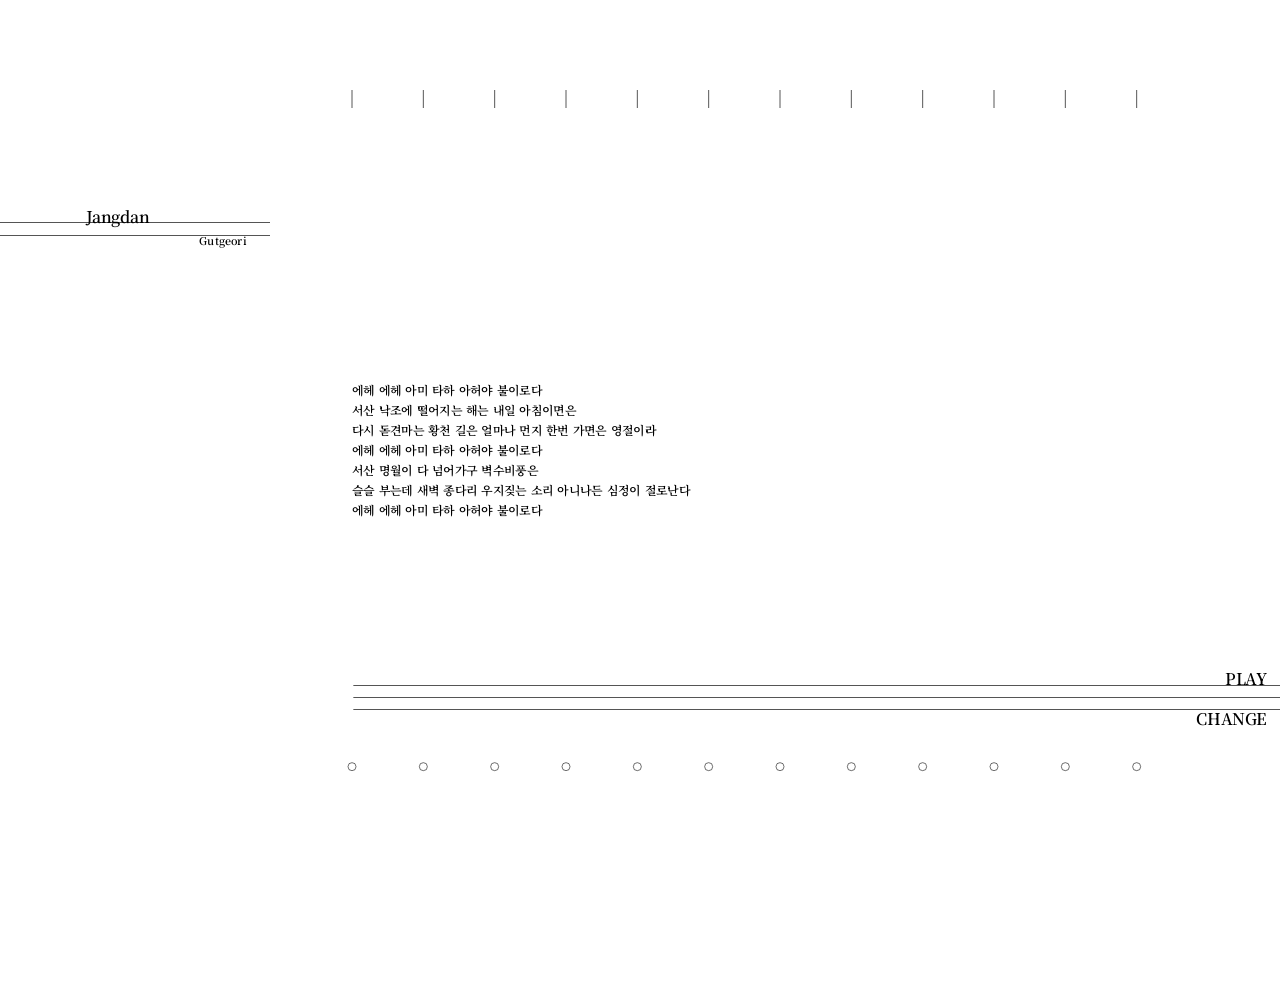
==== 1.jangdan.html @ 67ef09fe "0512 first page+world list" ====
<!DOCTYPE html>
<html lang="ko">
<head>
<meta charset="UTF-8">
<meta name="viewport" content="width=device-width, initial-scale=1.0">
<title>Jangdan / Gutgeori</title>
<link rel="preconnect" href="https://fonts.googleapis.com">
<link rel="preconnect" href="https://fonts.gstatic.com" crossorigin>
<link href="https://fonts.googleapis.com/css2?family=Noto+Serif+KR:wght@300;400;500;600;700;800;900&display=swap" rel="stylesheet">
<style>
  * { margin: 0; padding: 0; box-sizing: border-box; -webkit-font-smoothing: antialiased; }

  body {
    background: #fff;
    width: 100vw;
    height: 100vh;
    overflow: hidden;
  }

  /* ── 1920×1080 고정 캔버스 ── */
  .screen {
    position: relative;
    width: 1920px;
    height: 1080px;
    transform-origin: top left;
    background: #fff;
    font-family: "Noto Serif KR", serif;
  }

  /* ── Rhythm (Jangdan) ──
     top:171px, left:179px, font:600 24px, letter-spacing:-0.48px
  */
  .label-jangdan {
    position: absolute;
    top: 171px;
    left: 129px;
    width: 118px;
    height: 28px;
    color: #000;
    font-size: 24px;
    font-weight: 600;
    line-height: normal;
    letter-spacing: -0.48px;
    white-space: nowrap;
  }

  /* ── Rhythm_sub (Gutgeori) ──
     top:214px, left:349px, font:600 16px
  */
  .label-gutgeori {
    position: absolute;
    top: 214px;
    left: 299px;
    width: 118px;
    height: 27px;
    color: #000;
    font-size: 16px;
    font-weight: 600;
    line-height: normal;
    white-space: nowrap;
  }

  /* ── Rhythm_line1 top:198px, Rhythm_line2 top:218px ──
     width:455px, height:0.85px
     (왼쪽 끝 기준 → left:0, width:455)
  */
  .rhythm-line {
    position: absolute;
    left: 0;
    width: 405px;
    height: 1px;
    background: #000;
  }

  /* ── Lyrics ──
     top:437px, left:528px, width:570px, height:205px
     font:600 18px
  */
  .lyrics-block {
    position: absolute;
    top: 437px;
    left: 528px;
    width: 570px;
    height: 205px;
    color: #000;
    font-size: 18px;
    font-weight: 600;
    line-height: normal;
    overflow: hidden;
  }
  .lyrics-block p { white-space: nowrap; margin-bottom: 4px; }

  /* ── PLAY Button ──
     top:864px, left:1781px, width:118px
     font:600 24px, text-align:right, letter-spacing:-0.48px
  */
  .label-play {
    position: absolute;
    top: 864px;
    right: 20px;
    width: 118px;
    height: 27px;
    color: #000;
    text-align: right;
    font-size: 24px;
    font-weight: 600;
    line-height: normal;
    letter-spacing: -0.48px;
    white-space: nowrap;
    cursor: pointer;
  }

  .label-change {
    position: absolute;
    top: 924px;
    right: 20px;
    width: 118px;
    height: 27px;
    color: #000;
    text-align: right;
    font-size: 24px;
    font-weight: 600;
    line-height: normal;
    letter-spacing: -0.48px;
    white-space: nowrap;
    cursor: pointer;
  }

  /* ── Translate lines (3줄) ──
     width:1410px, gap:18px
     bottom:930px → top: 1080-930 = 150px 기준, 위로 18px gap씩
     line height: 0.85px
     left: 530px (play/change 영역 시작)
  */
  .translate-line {
    position: absolute;
    left: 530px;
    right: 0;
    height: 1px;
    background: #000;
  }
</style>
</head>
<body>
<div class="screen" id="screen">

  <!-- Rhythm_line1, Rhythm_line2 -->
  <div class="rhythm-line" style="top:198px;"></div>
  <div class="rhythm-line" style="top:218px;"></div>

  <!-- Rhythm (Jangdan) -->
  <div class="label-jangdan">Jangdan</div>

  <!-- Rhythm_sub (Gutgeori) -->
  <div class="label-gutgeori">Gutgeori</div>

  <!-- Ruler + Numbers + Dots (SVG)
       RULER_NUM: width:1200px, gap:87px, 12개, font:600 12px
       RULER tick: width:1px, height:27px
       left 기준: 350px, right: 350+1200=1550px → 12등분
       tick bottom:25px → y=1055
       원: top:1015px, 지름:12px
  -->
  <svg style="position:absolute;top:0;left:0;width:1920px;height:1080px;pointer-events:none;overflow:visible;" id="ruler-svg"></svg>

  <!-- Lyrics -->
  <div class="lyrics-block">
    <p>에헤 에헤 아미 타하 아허야 불이로다</p>
    <p>서산 낙조에 떨어지는 해는 내일 아침이면은</p>
    <p>다시 돋견마는 황천 길은 얼마나 먼지 한번 가면은 영절이라</p>
    <p>에헤 에헤 아미 타하 아허야 불이로다</p>
    <p>서산 명월이 다 넘어가구 벽수비풍은</p>
    <p>슬슬 부는데 새벽 종다리 우지짖는 소리 아니나든 심정이 절로난다</p>
    <p>에헤 에헤 아미 타하 아허야 불이로다</p>
  </div>

  <!-- Translate lines: 제일 아래 top:929px, 위로 18px씩 -->
  <div class="translate-line" style="top:929px;"></div>
  <div class="translate-line" style="top:911px;"></div>
  <div class="translate-line" style="top:893px;"></div>

  <!-- PLAY / CHANGE -->
  <div class="label-play">PLAY</div>
  <div class="label-change" onclick="window.location.href='2.world_list.html'">CHANGE</div>

</div>

<script>
  /* ruler 요소 — beat line 초기화 시 제거용 */
  const rulerTickLines  = [];
  const rulerDotCircles = [];

  (function () {
    const svg      = document.getElementById('ruler-svg');
    const NS       = 'http://www.w3.org/2000/svg';

    const firstCX  = 528;
    const ITEM_W   = 20;
    const GAP      = 87;
    const TICK_TOP = 0, TICK_H = 27, TICK_BTM = TICK_TOP + TICK_H;
    const NUM_Y    = 50;
    const DOT_Y    = 1015, DOT_R = 6;

    for (let i = 0; i < 12; i++) {
      const cx = firstCX + i * (ITEM_W + GAP);

      /* 숫자 */
      const txt = document.createElementNS(NS, 'text');
      txt.setAttribute('x', cx); txt.setAttribute('y', NUM_Y);
      txt.setAttribute('text-anchor', 'middle');
      txt.setAttribute('font-family', '"Noto Serif KR", serif');
      txt.setAttribute('font-size', '12'); txt.setAttribute('font-weight', '600');
      txt.setAttribute('fill', '#000');
      txt.textContent = i + 1;
      svg.appendChild(txt);

      /* tick 세로선 — beat line 초기화 시 제거 */
      const ln = document.createElementNS(NS, 'line');
      ln.setAttribute('x1', cx); ln.setAttribute('y1', TICK_TOP);
      ln.setAttribute('x2', cx); ln.setAttribute('y2', TICK_BTM);
      ln.setAttribute('stroke', '#000'); ln.setAttribute('stroke-width', '1');
      svg.appendChild(ln);
      rulerTickLines.push(ln);

      /* 원 — beat line 초기화 시 제거 */
      const c = document.createElementNS(NS, 'circle');
      c.setAttribute('cx', cx); c.setAttribute('cy', DOT_Y); c.setAttribute('r', DOT_R);
      c.setAttribute('fill', 'none'); c.setAttribute('stroke', '#000');
      c.setAttribute('stroke-width', '0.85');
      svg.appendChild(c);
      rulerDotCircles.push(c);
    }
  })();

  /* ── 반응형 scale ── */
  let currentScale = 1;
  function scaleScreen() {
    const el = document.getElementById('screen');
    currentScale = Math.min(window.innerWidth / 1920, window.innerHeight / 1080);
    el.style.transform  = `scale(${currentScale})`;
    el.style.marginLeft = `${(window.innerWidth  - 1920 * currentScale) / 2}px`;
    el.style.marginTop  = `${(window.innerHeight - 1080 * currentScale) / 2}px`;

    const marginX = (window.innerWidth - 1920 * currentScale) / 2;
    const extraPx = marginX / currentScale;

    document.querySelectorAll('.rhythm-line').forEach(el => {
      el.style.left  = `${-extraPx}px`;
      el.style.width = `${405 + extraPx}px`;
    });
    document.querySelectorAll('.translate-line').forEach(el => {
      el.style.right = `${-extraPx}px`;
    });
  }
  scaleScreen();
  window.addEventListener('resize', scaleScreen);

  /* ══════════════════════════════════════════
     PLAY / PAUSE / REPLAY + Row Drag 전체 로직
  ══════════════════════════════════════════ */
  const playBtn  = document.querySelector('.label-play');
  const screenEl = document.getElementById('screen');

  const LINE_START_X = -10, LINE_END_X = 1960, ERASE_DUR = 2000;
  function easeOut(t) { return 1 - Math.pow(1 - t, 3); }

  /* ── 가사 데이터 ── */
  const SENTENCES = [
    "에헤 에헤 아미 타하 아허야 불이로다",
    "서산 낙조에 떨어지는 해는 내일 아침이면은",
    "다시 돋견마는 황천 길은 얼마나 먼지 한번 가면은 영절이라",
    "에헤 에헤 아미 타하 아허야 불이로다",
    "서산 명월이 다 넘어가구 벽수비풍은",
    "슬슬 부는데 새벽 종다리 우지짖는 소리 아니나든 심정이 절로난다",
    "에헤 에헤 아미 타하 아허야 불이로다"
  ];
  const BEAT_PATTERN = [3, 0, 2, 3, 1, 1, 3, 0, 2, 3, 1, 1];
  const ALL_WORDS = SENTENCES.join(' ').split(' ').reduce((acc, w, i, arr) => {
    if (w === '아미' && arr[i + 1] === '타하') acc.push('아미 타하');
    else if (w === '타하' && arr[i - 1] === '아미') { }
    else acc.push(w);
    return acc;
  }, []);

  const TICK_XS       = Array.from({length: 12}, (_, i) => 528 + i * 107);
  const TICK_WIDTH    = 107;
  const ROW_TOP_START = 457;
  const ROW_GAP       = 26;
  const BEAT_MS       = 500;
  const TB_LEFT = 528, TB_RIGHT = 1705, TB_W = TB_RIGHT - TB_LEFT;
  const NUM_BASE_X    = 1900; /* 숫자 기본 x 위치 */

  function buildEvents() {
    const events = [];
    let wc = 0, beat = 0;
    while (wc < ALL_WORDS.length) {
      const col = beat % 12, row = Math.floor(beat / 12), style = BEAT_PATTERN[col];
      let word = null;
      if (style !== 0 && wc < ALL_WORDS.length) word = ALL_WORDS[wc++];
      events.push({ word, row, col, style });
      beat++;
      if (style === 0 && wc >= ALL_WORDS.length) break;
    }
    while (beat % 12 !== 0) {
      events.push({ word: null, row: Math.floor(beat / 12), col: beat % 12, style: BEAT_PATTERN[beat % 12] });
      beat++;
    }
    return events;
  }

  function getWordStyle(style) {
    const base = `position:absolute;color:#000;font-family:"Noto Serif KR",serif;
      font-size:18px;font-style:normal;line-height:normal;
      white-space:nowrap;overflow:hidden;
      cursor:ew-resize;user-select:none;`;
    if (style === 3) return base + 'font-weight:800;';
    if (style === 2) return base + 'font-weight:500;';
    if (style === 1) return base + 'font-weight:500;letter-spacing:11px;';
    return base;
  }

  /* ── 전역 상태 ── */
  let appState    = 'idle';
  const EVENTS    = buildEvents();
  const TOTAL_DUR = EVENTS.length * BEAT_MS;
  let wordElapsed = 0, wordStartTs = null, wordRafId = null, nextBeatIdx = 0;
  let wordEls     = []; /* { el, beatIndex, originalLeft, row } */
  let timeBar     = null, coverBox = null;
  let playbackRate = 1;

  /* rowOffsets: 각 행의 x 이동량 — REPLAY/되감기에도 유지 */
  const rowOffsets = [0, 0, 0, 0, 0];

  /* ── Beat Line System ── */
  const COL_DOT_Y    = 1015;
  const LINE_EXT_H   = 1100;
  const LINE_EXT_DUR = 400;
  const DRAG_FULL_PX = 80;

  let beatLineSvg      = null;
  let beatLineEls      = [];
  let beatDotEls       = [];
  let beatDotOffsetX   = Array(12).fill(0);
  let beatDotOffsetY   = Array(12).fill(0);
  let beatLineExtended = Array(12).fill(false);
  let colLatestWordEl  = Array(12).fill(null);
  let colBaseY         = Array(12).fill(1015); /* 스타일별 기본 y: 3=올림, 2=중간, 1/0=내림 */

  /* 스타일 → 기본 y 위치 */
  function styleBaseY(style) {
    if (style === 3) return COL_DOT_Y - 50;
    if (style === 2) return COL_DOT_Y;
    return COL_DOT_Y + 50; /* 1, 0 */
  }
  let lastSentRow      = -1;

  let colDragCol       = -1;
  let colDragStartMX   = 0, colDragStartMY = 0;
  let colDragStartOff  = 0, colDragStartOffY = 0;

  /* 스타일 보간: t>0=강(위), t<0=약(아래) */
  function applyDynamicStyle(el, baseStyle, t) {
    t = Math.max(-1, Math.min(1, t));
    let weight, spacing;
    if (baseStyle === 3) {
      /* t=0: 800(기본), t<0: 아래로 → 500 */
      weight = t >= 0 ? 800 : 800 + (500-800)*(-t);
      spacing = 0;
    } else if (baseStyle === 2) {
      /* max up t=50/80=0.625 → 정규화해서 max=800 */
      const tn = t * (80/50);
      if (t >= 0) { weight = 500 + 300 * Math.min(tn, 1); spacing = 0; }
      else         { weight = 500; spacing = 11 * Math.min(-tn, 1); }
    } else if (baseStyle === 1) {
      /* t=0: 500+spacing11(기본), t>0: 위로 → weight 800, spacing 0 */
      if (t >= 0) { weight = 500 + 300 * t; spacing = 11 * (1 - t); }
      else        { weight = 500; spacing = 11; }
    } else return;
    el.style.fontWeight    = Math.round(weight / 100) * 100;
    el.style.letterSpacing = spacing > 0.1 ? spacing + 'px' : '';
  }

  function initBeatLines() {
    const NS = 'http://www.w3.org/2000/svg';
    lastSentRow = -1;
    beatDotOffsetX.fill(0); beatDotOffsetY.fill(0);
    colLatestWordEl.fill(null);
    colBaseY.fill(COL_DOT_Y);

    if (beatLineSvg) {
      beatLineEls.forEach((ln, i) => {
        beatLineExtended[i] = false;
        animateLineExtend(i, 0);
        const x = TICK_XS[i];
        if (beatDotEls[i]) { beatDotEls[i].setAttribute('cx', x); beatDotEls[i].setAttribute('cy', COL_DOT_Y); beatDotEls[i].setAttribute('fill', 'none'); }
        if (ln) { ln.setAttribute('x2', x); ln.setAttribute('y2', 0); }
      });
      return;
    }

    rulerTickLines.forEach(el => el.remove());
    rulerDotCircles.forEach(el => el.remove());

    beatLineSvg = document.createElementNS(NS, 'svg');
    beatLineSvg.style.cssText = `position:absolute;top:0;left:0;width:1920px;height:1200px;pointer-events:none;overflow:visible;z-index:15;`;
    screenEl.appendChild(beatLineSvg);

    for (let i = 0; i < 12; i++) {
      const x = TICK_XS[i];
      const ln = document.createElementNS(NS, 'line');
      ln.setAttribute('x1', x); ln.setAttribute('y1', 0);
      ln.setAttribute('x2', x); ln.setAttribute('y2', 0);
      ln.setAttribute('stroke', '#000'); ln.setAttribute('stroke-width', '0.65');
      beatLineSvg.appendChild(ln); beatLineEls.push(ln);

      const dot = document.createElementNS(NS, 'circle');
      dot.setAttribute('cx', x); dot.setAttribute('cy', COL_DOT_Y);
      dot.setAttribute('r', 6); dot.setAttribute('fill', 'none');
      dot.setAttribute('stroke', '#000'); dot.setAttribute('stroke-width', '0.65');
      dot.style.pointerEvents = 'all'; dot.style.cursor = 'move';
      beatLineSvg.appendChild(dot); beatDotEls.push(dot);

      (function(col) {
        dot.addEventListener('mousedown', (e) => {
          if (e.button !== 0) return;
          colDragCol = col; colDragStartMX = e.clientX; colDragStartMY = e.clientY;
          colDragStartOff = beatDotOffsetX[col]; colDragStartOffY = beatDotOffsetY[col];
          dragAxis = null; /* 축 초기화 */
          e.preventDefault(); e.stopPropagation();
        });
        dot.addEventListener('dblclick', (e) => { e.stopPropagation(); resetBeatLine(col); });
      })(i);
    }
  }

  /* ── Syncopation (마우스 이동 : 실제 선 이동 비율) ── */
  const SYNCOPATION = { HIGH: 0.9, MID: 0.65, LOW: 0.3 };
  const SYNC_RATIO  = 0.7; /* 장단 = Mid → 1:0.7 */

  /* 드래그: x1(상단) 고정, x2·y2(하단=도트) 이동 */
  let dragAxis = null; /* null | 'x' | 'y' */
  const AXIS_THRESHOLD = 5; /* px (screen) — 이 이상 움직여야 축 확정 */

  window.addEventListener('mousemove', (e) => {
    if (colDragCol < 0) return;

    /* 축 확정 */
    if (dragAxis === null) {
      const adx = Math.abs(e.clientX - colDragStartMX);
      const ady = Math.abs(e.clientY - colDragStartMY);
      if (adx >= AXIS_THRESHOLD || ady >= AXIS_THRESHOLD)
        dragAxis = adx >= ady ? 'x' : 'y';
      else return;
    }

    const col = colDragCol;
    const dx  = (e.clientX - colDragStartMX) / currentScale;
    const dy  = (e.clientY - colDragStartMY) / currentScale;

    if (dragAxis === 'x') {
      /* ── 수평: 선 기울어짐, 도트 y는 현재 위치 유지 ── */
      beatDotOffsetX[col] = colDragStartOff + dx * SYNC_RATIO;
      const dotY   = colBaseY[col] + beatDotOffsetY[col]; /* 현재 수직 위치 유지 */
      const dotX   = TICK_XS[col] + beatDotOffsetX[col] * dotY / LINE_EXT_H; /* 선 위 보간 */
      if (beatDotEls[col])  { beatDotEls[col].setAttribute('cx', dotX); /* cy 건드리지 않음 */ }
      if (beatLineEls[col]) { beatLineEls[col].setAttribute('x2', TICK_XS[col] + beatDotOffsetX[col]); }
    } else {
      /* ── 수직: 원만 이동, 선 고정, 최대 ±25px ── */
      /* ── 수직: 스타일별 방향 제한, 상대 오프셋 클램프 ── */
      const rawOff = colDragStartOffY + dy * SYNC_RATIO;
      const minOff = colBaseY[col] === COL_DOT_Y - 50 ?   0
                   : colBaseY[col] === COL_DOT_Y + 50 ? -100 : -50;
      const maxOff = colBaseY[col] === COL_DOT_Y + 50 ?   0
                   : colBaseY[col] === COL_DOT_Y - 50 ?  100 :  50;
      beatDotOffsetY[col] = Math.max(minOff, Math.min(maxOff, rawOff));
      const dotY = colBaseY[col] + beatDotOffsetY[col];
      const interp = TICK_XS[col] + beatDotOffsetX[col] * dotY / LINE_EXT_H;
      if (beatDotEls[col]) { beatDotEls[col].setAttribute('cx', interp); beatDotEls[col].setAttribute('cy', dotY); }
      /* 선 y2는 건드리지 않음 */
      const el = colLatestWordEl[col];
      if (el && el._baseStyle !== undefined) applyDynamicStyle(el, el._baseStyle, -beatDotOffsetY[col] / DRAG_FULL_PX);
    }
  });

  window.addEventListener('mouseup', () => { colDragCol = -1; dragAxis = null; });

  /* ── Ruler 영역 클릭 → 토글: 선 접기 ↔ 다시 펴기 ── */
  let rulerLinesCollapsed = false;
  const rulerResetOverlay = document.createElement('div');
  rulerResetOverlay.style.cssText = `
    position:absolute; top:0; left:${TB_LEFT}px;
    width:${TB_W}px; height:27px;
    cursor:pointer; z-index:16;
  `;
  rulerResetOverlay.addEventListener('click', () => {
    const dur = 400;
    if (!rulerLinesCollapsed) {
      /* 접기: y2 → 27, 도트 위치는 유지 */
      rulerLinesCollapsed = true;
      for (let col = 0; col < 12; col++) {
        const fromX2 = parseFloat(beatLineEls[col]?.getAttribute('x2')) || TICK_XS[col];
        const fromY2 = parseFloat(beatLineEls[col]?.getAttribute('y2')) || 0;
        let ts0 = null;
        (function(c, fx2, fy2) {
          function anim(ts) {
            if (!ts0) ts0 = ts;
            const t = Math.min((ts - ts0) / dur, 1), ease = 1 - Math.pow(1 - t, 3);
            if (beatLineEls[c]) { beatLineEls[c].setAttribute('x2', fx2+(TICK_XS[c]-fx2)*ease); beatLineEls[c].setAttribute('y2', fy2+(27-fy2)*ease); }
            if (t < 1) requestAnimationFrame(anim);
            else {
              beatLineExtended[c] = false;
              if (beatLineEls[c]) { beatLineEls[c].setAttribute('x2', TICK_XS[c]); beatLineEls[c].setAttribute('y2', 27); }
            }
          }
          requestAnimationFrame(anim);
        })(col, fromX2, fromY2);
      }
    } else {
      /* 펴기: y2 → LINE_EXT_H, x2 → 도트의 현재 수평 오프셋 방향 */
      rulerLinesCollapsed = false;
      for (let col = 0; col < 12; col++) {
        const targetX2 = TICK_XS[col] + beatDotOffsetX[col]; /* 도트 방향 */
        let ts0 = null;
        (function(c, tx2) {
          function anim(ts) {
            if (!ts0) ts0 = ts;
            const t = Math.min((ts - ts0) / dur, 1), ease = 1 - Math.pow(1 - t, 3);
            if (beatLineEls[c]) {
              beatLineEls[c].setAttribute('x2', TICK_XS[c] + (tx2 - TICK_XS[c]) * ease);
              beatLineEls[c].setAttribute('y2', 27 + (LINE_EXT_H - 27) * ease);
            }
            if (t < 1) requestAnimationFrame(anim);
            else {
              beatLineExtended[c] = true;
              if (beatLineEls[c]) { beatLineEls[c].setAttribute('x2', tx2); beatLineEls[c].setAttribute('y2', LINE_EXT_H); }
            }
          }
          requestAnimationFrame(anim);
        })(col, targetX2);
      }
    }
  });



  /* 더블클릭: 도트+선 원위치 애니메이션 */
  function resetBeatLine(col) {
    const fromX = beatDotOffsetX[col], fromY = beatDotOffsetY[col];
    const dur = 350; let ts0 = null;
    function anim(ts) {
      if (!ts0) ts0 = ts;
      const t = Math.min((ts - ts0) / dur, 1), ease = 1 - Math.pow(1 - t, 3);
      const curOffX = fromX*(1-ease), curOffY = fromY*(1-ease);
      const dotY = colBaseY[col] + curOffY;
      const dotX = TICK_XS[col] + curOffX * dotY / LINE_EXT_H;
      if (beatDotEls[col])  { beatDotEls[col].setAttribute('cx', dotX); beatDotEls[col].setAttribute('cy', dotY); }
      if (beatLineEls[col]) { beatLineEls[col].setAttribute('x2', TICK_XS[col] + curOffX); }
      const el = colLatestWordEl[col];
      if (el && el._baseStyle !== undefined) applyDynamicStyle(el, el._baseStyle, 0);
      if (t < 1) requestAnimationFrame(anim);
      else {
        beatDotOffsetX[col] = 0; beatDotOffsetY[col] = 0;
        const baseY = colBaseY[col];
        if (beatDotEls[col])  { beatDotEls[col].setAttribute('cx', TICK_XS[col]); beatDotEls[col].setAttribute('cy', baseY); }
        if (beatLineEls[col]) { beatLineEls[col].setAttribute('x2', TICK_XS[col]); beatLineEls[col].setAttribute('y2', beatLineExtended[col] ? LINE_EXT_H : 0); }
      }
    }
    requestAnimationFrame(anim);
  }

  function animateLineExtend(col, targetY2) {
    const ln = beatLineEls[col]; if (!ln) return;
    const startY2 = parseFloat(ln.getAttribute('y2')) || 0;
    if (Math.abs(startY2 - targetY2) < 1) return;
    const dur = LINE_EXT_DUR; let ts0 = null;
    function anim(ts) {
      if (!ts0) ts0 = ts;
      const t = Math.min((ts - ts0) / dur, 1), ease = 1 - Math.pow(1 - t, 3);
      ln.setAttribute('y2', startY2 + (targetY2 - startY2) * ease);
      if (t < 1) requestAnimationFrame(anim);
      else { ln.setAttribute('y2', targetY2); beatLineExtended[col] = (targetY2 > 0); }
    }
    requestAnimationFrame(anim);
  }


  let numElsCreated = false;
  const numHandles  = []; /* { el, row, currentX } */

  function setBtn(l) { playBtn.textContent = l; }

  /* ── row offset 적용 헬퍼 ── */
  function applyRowOffset(rowIdx) {
    wordEls.forEach(({ el, originalLeft, row }) => {
      if (row === rowIdx) el.style.left = ((( originalLeft + rowOffsets[rowIdx]) % 1920 + 1920) % 1920) + 'px';
    });
    if (numHandles[rowIdx]) {
      numHandles[rowIdx].el.style.left = numHandles[rowIdx].currentX + 'px';
    }
  }

  /* ── 숫자 핸들 생성 (최초 1회) ── */
  function createNumHandles() {
    if (numElsCreated) { numHandles.forEach(h => h.el.style.visibility = 'visible'); return; }
    numElsCreated = true;
    for (let n = 0; n < 5; n++) {
      const el = document.createElement('div');
      const top = ROW_TOP_START + n * ROW_GAP;
      el.style.cssText = `
        position:absolute; top:${top}px; left:${NUM_BASE_X}px;
        transform:translateX(-50%); width:35px;
        text-align:center; color:#000;
        font-family:"Noto Serif KR",serif; font-size:12px;
        font-weight:600; line-height:normal;
        cursor:ew-resize; user-select:none;
        visibility:hidden; z-index:20;
      `;
      el.textContent = n + 1;
      screenEl.appendChild(el);
      numHandles.push({ el, row: n, currentX: NUM_BASE_X });
      setupNumDrag(numHandles[n]);
    }
  }

  /* ── 숫자 드래그 인터랙션 ── */
  /* ── 공유 row 드래그 상태 ── */
  let rowDragging    = false;
  let rowDragIdx     = -1;
  let rowDragStartMX = 0;
  let rowDragStartOffset = 0;
  let rowDragStartNumX   = 0;

  function startRowDrag(rowIdx, mouseX) {
    rowDragging        = true;
    rowDragIdx         = rowIdx;
    rowDragStartMX     = mouseX;
    rowDragStartOffset = rowOffsets[rowIdx];
    rowDragStartNumX   = numHandles[rowIdx] ? numHandles[rowIdx].currentX : NUM_BASE_X;
  }

  window.addEventListener('mousemove', (e) => {
    if (!rowDragging) return;
    const dx  = (e.clientX - rowDragStartMX) / currentScale;
    const handle = numHandles[rowDragIdx];
    if (handle) {
      handle.currentX = (((rowDragStartNumX + dx) % 1920) + 1920) % 1920;
      handle.el.style.left = handle.currentX + 'px';
    }
    rowOffsets[rowDragIdx] = rowDragStartOffset + dx;
    wordEls.forEach(({ el, originalLeft, row }) => {
      if (row === rowDragIdx)
        el.style.left = ((( originalLeft + rowOffsets[rowDragIdx]) % 1920 + 1920) % 1920) + 'px';
    });
  });

  window.addEventListener('mouseup', () => { rowDragging = false; });

  /* 더블클릭 리셋 — rowIdx 공통 */
  function resetRowAnim(rowIdx) {
    const handle     = numHandles[rowIdx];
    const fromX      = handle ? handle.currentX : NUM_BASE_X;
    const fromOffset = rowOffsets[rowIdx];
    const dur = 350; let startTs = null;
    function anim(ts) {
      if (!startTs) startTs = ts;
      const t    = Math.min((ts - startTs) / dur, 1);
      const ease = 1 - Math.pow(1 - t, 3);
      rowOffsets[rowIdx] = fromOffset * (1 - ease);
      if (handle) {
        handle.currentX      = fromX + (NUM_BASE_X - fromX) * ease;
        handle.el.style.left = handle.currentX + 'px';
      }
      wordEls.forEach(({ el, originalLeft, row }) => {
        if (row === rowIdx)
          el.style.left = (((originalLeft + rowOffsets[rowIdx]) % 1920 + 1920) % 1920) + 'px';
      });
      if (t < 1) requestAnimationFrame(anim);
      else {
        rowOffsets[rowIdx] = 0;
        if (handle) { handle.currentX = NUM_BASE_X; handle.el.style.left = NUM_BASE_X + 'px'; }
      }
    }
    requestAnimationFrame(anim);
  }

  function setupNumDrag(handle) {
    handle.el.addEventListener('mousedown', (e) => {
      if (e.button !== 0) return;
      startRowDrag(handle.row, e.clientX);
      e.preventDefault(); e.stopPropagation();
    });
    handle.el.addEventListener('dblclick', (e) => {
      e.stopPropagation();
      resetRowAnim(handle.row);
    });
  }


  playBtn.addEventListener('click', () => {
    if      (appState === 'idle')    startErase();
    else if (appState === 'playing') pauseWords();
    else if (appState === 'paused')  resumeWords();
    else if (appState === 'ended')   replayWords();
  });

  /* ── 1. Erase 애니메이션 ── */
  function startErase() {
    appState = 'erasing'; setBtn('PAUSE');
    createNumHandles();

    const eraseLine = document.createElement('div');
    eraseLine.style.cssText = `position:absolute;top:430px;width:5px;height:200px;background:#000;pointer-events:none;`;
    coverBox = document.createElement('div');
    coverBox.style.cssText = `position:absolute;top:437px;left:0;width:0;height:205px;background:#fff;pointer-events:none;`;
    screenEl.appendChild(coverBox);
    screenEl.appendChild(eraseLine);

    let numShown = false, eraseStartTs = null;
    function eraseLoop(ts) {
      if (!eraseStartTs) eraseStartTs = ts;
      const t     = Math.min((ts - eraseStartTs) / ERASE_DUR, 1);
      const lineX = LINE_START_X + (LINE_END_X - LINE_START_X) * easeOut(t);
      eraseLine.style.left = lineX + 'px';
      coverBox.style.width = Math.max(0, lineX) + 'px';
      if (!numShown && lineX >= 1900) {
        numHandles.forEach(h => h.el.style.visibility = 'visible');
        numShown = true;
      }
      if (t < 1) requestAnimationFrame(eraseLoop);
      else { eraseLine.remove(); coverBox.style.width = '1920px'; setTimeout(() => startWords(), 500); }
    }
    requestAnimationFrame(eraseLoop);
  }

  /* ── 2. Word 애니메이션 시작 ── */
  function startWords() {
    timeBar = document.createElement('div');
    timeBar.style.cssText = `position:absolute;top:27px;left:${TB_LEFT}px;
      height:2.5px;width:0;background:#000;pointer-events:none;z-index:5;`;
    screenEl.appendChild(timeBar);
    if (!rulerResetOverlay.parentNode) screenEl.appendChild(rulerResetOverlay);
    initBeatLines();
    wordElapsed = 0; nextBeatIdx = 0; wordEls = [];
    appState = 'playing'; wordStartTs = null; playbackRate = 1;
    wordRafId = requestAnimationFrame(wordLoop);
  }

  /* ── Word rAF 루프 ── */
  function wordLoop(ts) {
    if (!wordStartTs) wordStartTs = ts;
    const dt = ts - wordStartTs; wordStartTs = ts;
    wordElapsed = Math.max(0, Math.min(TOTAL_DUR, wordElapsed + dt * playbackRate));

    if (playbackRate < 0) {
      wordEls = wordEls.filter(({ el, beatIndex }) => {
        if (beatIndex * BEAT_MS > wordElapsed) { el.remove(); return false; }
        return true;
      });
      nextBeatIdx = Math.min(nextBeatIdx, Math.floor(wordElapsed / BEAT_MS) + 1);
    }

    while (nextBeatIdx < EVENTS.length && wordElapsed >= nextBeatIdx * BEAT_MS) {
      const ev = EVENTS[nextBeatIdx];

      /* 문장 변경 감지 → 도트 fill 초기화 */
      if (ev.row !== lastSentRow) {
        if (lastSentRow >= 0 && beatDotEls.length)
          beatDotEls.forEach(d => { if (d) d.setAttribute('fill', 'none'); });
        lastSentRow = ev.row;
      }

      if (beatLineSvg && ev.row === 0 && !beatLineExtended[ev.col])
        animateLineExtend(ev.col, LINE_EXT_H);
      if (beatDotEls[ev.col]) beatDotEls[ev.col].setAttribute('fill', '#000');

      /* 스타일에 따라 도트 기본 y 업데이트 + 부드럽게 이동 */
      const newBase = styleBaseY(ev.style);
      if (newBase !== colBaseY[ev.col]) {
        const oldAbsY = colBaseY[ev.col] + beatDotOffsetY[ev.col]; /* 절대 위치 보존 */
        colBaseY[ev.col] = newBase;
        /* 새 스타일의 허용 범위로 클램프 */
        const minOff = newBase === COL_DOT_Y - 50 ?   0 : newBase === COL_DOT_Y + 50 ? -100 : -50;
        const maxOff = newBase === COL_DOT_Y + 50 ?   0 : newBase === COL_DOT_Y - 50 ?  100 :  50;
        beatDotOffsetY[ev.col] = Math.max(minOff, Math.min(maxOff, oldAbsY - newBase));
        const fromY = parseFloat(beatDotEls[ev.col]?.getAttribute('cy')) || COL_DOT_Y;
        const toY   = newBase + beatDotOffsetY[ev.col];
        const fromX = parseFloat(beatDotEls[ev.col]?.getAttribute('cx')) || TICK_XS[ev.col];
        const toX   = TICK_XS[ev.col] + beatDotOffsetX[ev.col] * toY / LINE_EXT_H;
        const dur = 200; let ts0 = null;
        (function(c, fy, ty, fx, tx) {
          function anim(ts) {
            if (!ts0) ts0 = ts;
            const t = Math.min((ts - ts0) / dur, 1), ease = 1 - Math.pow(1 - t, 3);
            if (beatDotEls[c]) { beatDotEls[c].setAttribute('cy', fy + (ty - fy) * ease); beatDotEls[c].setAttribute('cx', fx + (tx - fx) * ease); }
            if (t < 1) requestAnimationFrame(anim);
          }
          requestAnimationFrame(anim);
        })(ev.col, fromY, toY, fromX, toX);
      }

      if (ev.word) {
        const el = document.createElement('div');
        const top = ROW_TOP_START + ev.row * ROW_GAP;
        const rowY = top;
        const originalLeft = TICK_XS[ev.col];

        /* x 오프셋 */
        const colApplied = beatDotOffsetX[ev.col] !== 0
          ? beatDotOffsetX[ev.col] * rowY / COL_DOT_Y : 0;
        const baseLeft = originalLeft + colApplied;

        el.style.cssText = getWordStyle(ev.style) +
          `top:${top}px;left:${(((baseLeft + rowOffsets[ev.row]) % 1920) + 1920) % 1920}px;` +
          `width:${ev.col < 11 ? TICK_WIDTH : 200}px;`;
        el.textContent = ev.word;
        el._baseStyle = ev.style; /* 스타일 보간용 */
        colLatestWordEl[ev.col] = el; /* 최신 단어 참조 */
        el.style.cssText = getWordStyle(ev.style) +
          `top:${top}px;left:${(((baseLeft + rowOffsets[ev.row]) % 1920) + 1920) % 1920}px;` +
          `width:${ev.col < 11 ? TICK_WIDTH : 200}px;`;
        el.textContent = ev.word;
        el.addEventListener('mousedown', (e) => {
          if (e.button !== 0) return;
          startRowDrag(ev.row, e.clientX);
          e.preventDefault(); e.stopPropagation();
        });
        el.addEventListener('dblclick', (e) => {
          e.stopPropagation(); resetRowAnim(ev.row);
        });
        screenEl.appendChild(el);
        wordEls.push({ el, beatIndex: nextBeatIdx, originalLeft: baseLeft, row: ev.row });
      }
      nextBeatIdx++;
    }

    timeBar.style.width = (Math.min(wordElapsed / TOTAL_DUR, 1) * TB_W) + 'px';

    if (wordElapsed < TOTAL_DUR) { wordRafId = requestAnimationFrame(wordLoop); }
    else { timeBar.style.width = TB_W + 'px'; appState = 'ended'; setBtn('REPLAY'); }
  }

  /* ── PAUSE / RESUME ── */
  function pauseWords() {
    cancelAnimationFrame(wordRafId); wordRafId = null; wordStartTs = null;
    appState = 'paused'; setBtn('PLAY');
  }
  function resumeWords() {
    appState = 'playing'; wordStartTs = null; playbackRate = 1;
    setBtn('PAUSE'); wordRafId = requestAnimationFrame(wordLoop);
  }

  /* ── REPLAY: time bar 빠르게 0으로 줄인 후 재시작 ── */
  function replayWords() {
    const startW = parseFloat(timeBar.style.width) || 0;
    const RESET_DUR = 350;
    let resetTs = null;
    function resetLoop(ts) {
      if (!resetTs) resetTs = ts;
      const t = Math.min((ts - resetTs) / RESET_DUR, 1);
      timeBar.style.width = (startW * (1 - t)) + 'px';
      if (t < 1) requestAnimationFrame(resetLoop);
      else {
        wordEls.forEach(({ el }) => el.remove()); wordEls = [];
        if (coverBox) coverBox.style.width = '1920px';
        /* beat line/dot 상태 유지 — 선분과 원 위치는 그대로 */
        lastSentRow = -1;
        colLatestWordEl.fill(null);
        wordElapsed = 0; nextBeatIdx = 0;
        appState = 'playing'; wordStartTs = null; playbackRate = 1;
        setBtn('PAUSE'); wordRafId = requestAnimationFrame(wordLoop);
      }
    }
    requestAnimationFrame(resetLoop);
  }

  /* ── 스크롤로 박자 이동 ──
     틱마다 wordElapsed를 직접 점프 → 즉각 반영, 텀 없음
     스크롤 다운: 1박(500ms) 앞으로
     스크롤 업:   1박(500ms) 뒤로
  */
  window.addEventListener('wheel', (e) => {
    if (appState !== 'playing' && appState !== 'paused') return;
    e.preventDefault();

    const jump = e.deltaY > 0 ? BEAT_MS / 8 : -(BEAT_MS / 8);
    wordElapsed = Math.max(0, Math.min(TOTAL_DUR - 1, wordElapsed + jump));
    wordStartTs = null; /* 다음 rAF에서 dt 리셋 */

    /* 되감기 시 지나간 단어 제거 */
    if (jump < 0) {
      wordEls = wordEls.filter(({ el, beatIndex }) => {
        if (beatIndex * BEAT_MS > wordElapsed) { el.remove(); return false; }
        return true;
      });
      nextBeatIdx = Math.min(nextBeatIdx, Math.floor(wordElapsed / BEAT_MS) + 1);
    }

    /* time bar 즉시 업데이트 */
    if (timeBar) timeBar.style.width = (Math.min(wordElapsed / TOTAL_DUR, 1) * TB_W) + 'px';

    /* 일시정지 상태면 재개 */
    if (appState === 'paused') resumeWords();

  }, { passive: false });


</script>
</body>
</html>
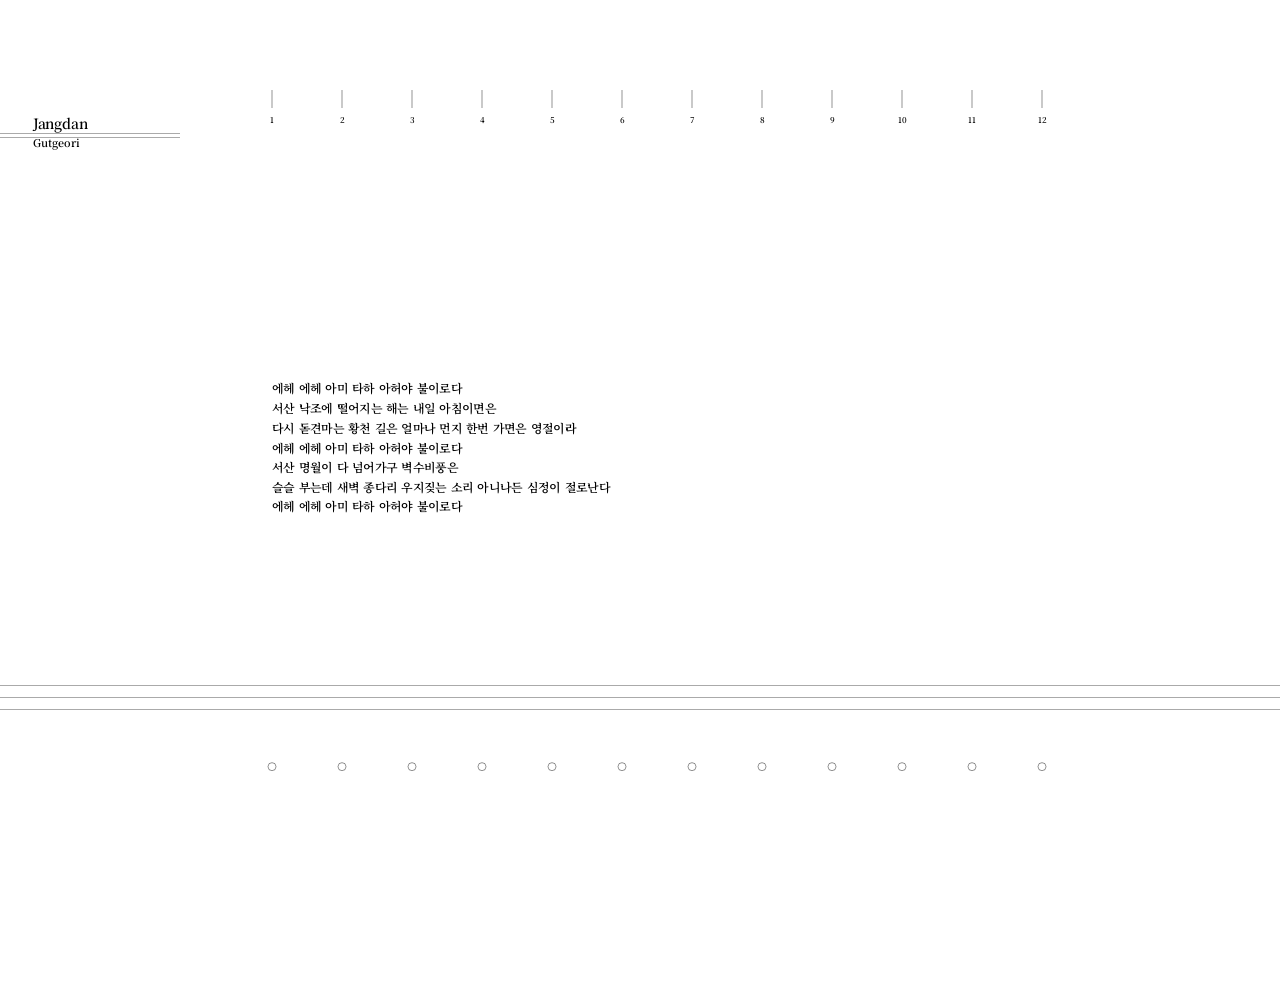
==== commit e3de5926: "0529" ====
--- a/1.jangdan.html
+++ b/1.jangdan.html
@@ -10,160 +10,70 @@
 <style>
   * { margin: 0; padding: 0; box-sizing: border-box; -webkit-font-smoothing: antialiased; }
 
-  body {
-    background: #fff;
-    width: 100vw;
-    height: 100vh;
-    overflow: hidden;
-  }
-
-  /* ── 1920×1080 고정 캔버스 ── */
+  body { background: #fff; width: 100vw; height: 100vh; overflow: hidden; }
+
   .screen {
     position: relative;
-    width: 1920px;
-    height: 1080px;
+    width: 1920px; height: 1080px;
     transform-origin: top left;
     background: #fff;
     font-family: "Noto Serif KR", serif;
   }
 
-  /* ── Rhythm (Jangdan) ──
-     top:171px, left:179px, font:600 24px, letter-spacing:-0.48px
-  */
   .label-jangdan {
     position: absolute;
-    top: 171px;
-    left: 129px;
-    width: 118px;
-    height: 28px;
-    color: #000;
-    font-size: 24px;
-    font-weight: 600;
-    line-height: normal;
-    letter-spacing: -0.48px;
-    white-space: nowrap;
-  }
-
-  /* ── Rhythm_sub (Gutgeori) ──
-     top:214px, left:349px, font:600 16px
-  */
+    top: 35px; left: 49px;
+    width: 118px; height: 28px;
+    color: #000; font-size: 21px; font-weight: 600;
+    line-height: normal; letter-spacing: -0.48px; white-space: nowrap;
+  }
+
   .label-gutgeori {
     position: absolute;
-    top: 214px;
-    left: 299px;
-    width: 118px;
-    height: 27px;
-    color: #000;
-    font-size: 16px;
-    font-weight: 600;
-    line-height: normal;
-    white-space: nowrap;
-  }
-
-  /* ── Rhythm_line1 top:198px, Rhythm_line2 top:218px ──
-     width:455px, height:0.85px
-     (왼쪽 끝 기준 → left:0, width:455)
-  */
+    top: 68px; left: 49px;
+    width: 118px; height: 27px;
+    color: #000; font-size: 16px; font-weight: 600;
+    line-height: normal; white-space: nowrap;
+  }
+
   .rhythm-line {
+    transform: scaleY(0.5);
+    transform-origin: top left;
     position: absolute;
-    left: 0;
-    width: 405px;
-    height: 1px;
+    top: 65px; left: 0;
+    width: 180px; height: 1px;
     background: #000;
   }
 
-  /* ── Lyrics ──
-     top:437px, left:528px, width:570px, height:205px
-     font:600 18px
-  */
   .lyrics-block {
     position: absolute;
-    top: 437px;
-    left: 528px;
-    width: 570px;
-    height: 205px;
-    color: #000;
-    font-size: 18px;
-    font-weight: 600;
-    line-height: normal;
-    overflow: hidden;
+    top: 435px; left: 408px;
+    width: 570px; height: 205px;
+    color: #000; font-size: 18px; font-weight: 600;
+    line-height: 25.5px; overflow: hidden;
   }
   .lyrics-block p { white-space: nowrap; margin-bottom: 4px; }
 
-  /* ── PLAY Button ──
-     top:864px, left:1781px, width:118px
-     font:600 24px, text-align:right, letter-spacing:-0.48px
-  */
-  .label-play {
+  .translate-line {
+    transform: scaleY(0.5);
+    transform-origin: top left;
     position: absolute;
-    top: 864px;
-    right: 20px;
-    width: 118px;
-    height: 27px;
-    color: #000;
-    text-align: right;
-    font-size: 24px;
-    font-weight: 600;
-    line-height: normal;
-    letter-spacing: -0.48px;
-    white-space: nowrap;
-    cursor: pointer;
-  }
-
-  .label-change {
-    position: absolute;
-    top: 924px;
-    right: 20px;
-    width: 118px;
-    height: 27px;
-    color: #000;
-    text-align: right;
-    font-size: 24px;
-    font-weight: 600;
-    line-height: normal;
-    letter-spacing: -0.48px;
-    white-space: nowrap;
-    cursor: pointer;
-  }
-
-  /* ── Translate lines (3줄) ──
-     width:1410px, gap:18px
-     bottom:930px → top: 1080-930 = 150px 기준, 위로 18px gap씩
-     line height: 0.85px
-     left: 530px (play/change 영역 시작)
-  */
-  .translate-line {
-    position: absolute;
-    left: 530px;
-    right: 0;
-    height: 1px;
-    background: #000;
+    left: 0; right: 0;
+    height: 1px; background: #000;
   }
 </style>
 </head>
 <body>
 <div class="screen" id="screen">
 
-  <!-- Rhythm_line1, Rhythm_line2 -->
-  <div class="rhythm-line" style="top:198px;"></div>
-  <div class="rhythm-line" style="top:218px;"></div>
-
-  <!-- Rhythm (Jangdan) -->
+  <div class="rhythm-line" style="top:65px;"></div>
+  <div class="rhythm-line" style="top:71px;"></div>
+
   <div class="label-jangdan">Jangdan</div>
-
-  <!-- Rhythm_sub (Gutgeori) -->
   <div class="label-gutgeori">Gutgeori</div>
 
-  <!-- Ruler + Numbers + Dots (SVG)
-       RULER_NUM: width:1200px, gap:87px, 12개, font:600 12px
-       RULER tick: width:1px, height:27px
-       left 기준: 350px, right: 350+1200=1550px → 12등분
-       tick bottom:25px → y=1055
-       원: top:1015px, 지름:12px
-  -->
   <svg style="position:absolute;top:0;left:0;width:1920px;height:1080px;pointer-events:none;overflow:visible;" id="ruler-svg"></svg>
 
-  <!-- Lyrics -->
   <div class="lyrics-block">
     <p>에헤 에헤 아미 타하 아허야 불이로다</p>
     <p>서산 낙조에 떨어지는 해는 내일 아침이면은</p>
@@ -174,37 +84,37 @@
     <p>에헤 에헤 아미 타하 아허야 불이로다</p>
   </div>
 
-  <!-- Translate lines: 제일 아래 top:929px, 위로 18px씩 -->
   <div class="translate-line" style="top:929px;"></div>
   <div class="translate-line" style="top:911px;"></div>
   <div class="translate-line" style="top:893px;"></div>
 
-  <!-- PLAY / CHANGE -->
-  <div class="label-play">PLAY</div>
-  <div class="label-change" onclick="window.location.href='2.world_list.html'">CHANGE</div>
-
 </div>
 
 <script>
+  /* ── ruler tick 위치: 408px 시작, 간격 97px 고정 ── */
+  const TICK_XS = (function() {
+    const xs = []; let x = 408;
+    for (let i = 0; i < 12; i++) { xs.push(x); x += 105; }
+    return xs;
+  })();
+  const TICK_WIDTH    = TICK_XS[1] - TICK_XS[0]; // 첫 간격 기준 (가변)
+  const TB_LEFT  = TICK_XS[0];       // 408
+  const TB_RIGHT = TICK_XS[11];      // 1068
+  const TB_W     = TB_RIGHT - TB_LEFT;
+
   /* ruler 요소 — beat line 초기화 시 제거용 */
   const rulerTickLines  = [];
   const rulerDotCircles = [];
 
   (function () {
-    const svg      = document.getElementById('ruler-svg');
-    const NS       = 'http://www.w3.org/2000/svg';
-
-    const firstCX  = 528;
-    const ITEM_W   = 20;
-    const GAP      = 87;
+    const svg = document.getElementById('ruler-svg');
+    const NS  = 'http://www.w3.org/2000/svg';
     const TICK_TOP = 0, TICK_H = 27, TICK_BTM = TICK_TOP + TICK_H;
-    const NUM_Y    = 50;
-    const DOT_Y    = 1015, DOT_R = 6;
+    const NUM_Y = 50, DOT_Y = 1015, DOT_R = 6;
 
     for (let i = 0; i < 12; i++) {
-      const cx = firstCX + i * (ITEM_W + GAP);
-
-      /* 숫자 */
+      const cx = TICK_XS[i];
+
       const txt = document.createElementNS(NS, 'text');
       txt.setAttribute('x', cx); txt.setAttribute('y', NUM_Y);
       txt.setAttribute('text-anchor', 'middle');
@@ -214,19 +124,17 @@
       txt.textContent = i + 1;
       svg.appendChild(txt);
 
-      /* tick 세로선 — beat line 초기화 시 제거 */
       const ln = document.createElementNS(NS, 'line');
       ln.setAttribute('x1', cx); ln.setAttribute('y1', TICK_TOP);
       ln.setAttribute('x2', cx); ln.setAttribute('y2', TICK_BTM);
-      ln.setAttribute('stroke', '#000'); ln.setAttribute('stroke-width', '1');
+      ln.setAttribute('stroke', '#000'); ln.setAttribute('stroke-width', '0.65');
       svg.appendChild(ln);
       rulerTickLines.push(ln);
 
-      /* 원 — beat line 초기화 시 제거 */
       const c = document.createElementNS(NS, 'circle');
       c.setAttribute('cx', cx); c.setAttribute('cy', DOT_Y); c.setAttribute('r', DOT_R);
       c.setAttribute('fill', 'none'); c.setAttribute('stroke', '#000');
-      c.setAttribute('stroke-width', '0.85');
+      c.setAttribute('stroke-width', '0.65');
       svg.appendChild(c);
       rulerDotCircles.push(c);
     }
@@ -245,26 +153,27 @@
     const extraPx = marginX / currentScale;
 
     document.querySelectorAll('.rhythm-line').forEach(el => {
+      /* 왼쪽 끝까지 연장, 오른쪽은 화면 기준 180px */
       el.style.left  = `${-extraPx}px`;
-      el.style.width = `${405 + extraPx}px`;
+      el.style.width = `${180 / currentScale + extraPx}px`;
     });
     document.querySelectorAll('.translate-line').forEach(el => {
+      /* 양쪽 끝 모두 화면 끝까지 연장 */
+      el.style.left  = `${-extraPx}px`;
       el.style.right = `${-extraPx}px`;
     });
   }
   scaleScreen();
   window.addEventListener('resize', scaleScreen);
 
-  /* ══════════════════════════════════════════
-     PLAY / PAUSE / REPLAY + Row Drag 전체 로직
-  ══════════════════════════════════════════ */
-  const playBtn  = document.querySelector('.label-play');
+  /* ══════════════════════════
+     PLAY / PAUSE / REPLAY 로직
+  ══════════════════════════ */
   const screenEl = document.getElementById('screen');
 
   const LINE_START_X = -10, LINE_END_X = 1960, ERASE_DUR = 2000;
   function easeOut(t) { return 1 - Math.pow(1 - t, 3); }
 
-  /* ── 가사 데이터 ── */
   const SENTENCES = [
     "에헤 에헤 아미 타하 아허야 불이로다",
     "서산 낙조에 떨어지는 해는 내일 아침이면은",
@@ -282,13 +191,16 @@
     return acc;
   }, []);
 
-  const TICK_XS       = Array.from({length: 12}, (_, i) => 528 + i * 107);
-  const TICK_WIDTH    = 107;
   const ROW_TOP_START = 457;
   const ROW_GAP       = 26;
   const BEAT_MS       = 500;
-  const TB_LEFT = 528, TB_RIGHT = 1705, TB_W = TB_RIGHT - TB_LEFT;
-  const NUM_BASE_X    = 1900; /* 숫자 기본 x 위치 */
+  const NUM_BASE_X    = 1900;
+
+  /* tick별 width: 다음 tick까지 거리 */
+  function tickWidth(col) {
+    if (col < 11) return TICK_XS[col + 1] - TICK_XS[col];
+    return 200;
+  }
 
   function buildEvents() {
     const events = [];
@@ -311,7 +223,7 @@
   function getWordStyle(style) {
     const base = `position:absolute;color:#000;font-family:"Noto Serif KR",serif;
       font-size:18px;font-style:normal;line-height:normal;
-      white-space:nowrap;overflow:hidden;
+      white-space:nowrap;
       cursor:ew-resize;user-select:none;`;
     if (style === 3) return base + 'font-weight:800;';
     if (style === 2) return base + 'font-weight:500;';
@@ -319,16 +231,13 @@
     return base;
   }
 
-  /* ── 전역 상태 ── */
   let appState    = 'idle';
   const EVENTS    = buildEvents();
   const TOTAL_DUR = EVENTS.length * BEAT_MS;
   let wordElapsed = 0, wordStartTs = null, wordRafId = null, nextBeatIdx = 0;
-  let wordEls     = []; /* { el, beatIndex, originalLeft, row } */
+  let wordEls     = [];
   let timeBar     = null, coverBox = null;
   let playbackRate = 1;
-
-  /* rowOffsets: 각 행의 x 이동량 — REPLAY/되감기에도 유지 */
   const rowOffsets = [0, 0, 0, 0, 0];
 
   /* ── Beat Line System ── */
@@ -336,6 +245,7 @@
   const LINE_EXT_H   = 1100;
   const LINE_EXT_DUR = 400;
   const DRAG_FULL_PX = 80;
+  const SYNC_RATIO   = 0.7;
 
   let beatLineSvg      = null;
   let beatLineEls      = [];
@@ -344,35 +254,29 @@
   let beatDotOffsetY   = Array(12).fill(0);
   let beatLineExtended = Array(12).fill(false);
   let colLatestWordEl  = Array(12).fill(null);
-  let colBaseY         = Array(12).fill(1015); /* 스타일별 기본 y: 3=올림, 2=중간, 1/0=내림 */
-
-  /* 스타일 → 기본 y 위치 */
+  let colBaseY         = Array(12).fill(1015);
+  let lastSentRow      = -1;
+  let colDragCol       = -1;
+  let colDragStartMX   = 0, colDragStartMY = 0;
+  let colDragStartOff  = 0, colDragStartOffY = 0;
+  let dragAxis         = null;
+
   function styleBaseY(style) {
     if (style === 3) return COL_DOT_Y - 50;
     if (style === 2) return COL_DOT_Y;
-    return COL_DOT_Y + 50; /* 1, 0 */
-  }
-  let lastSentRow      = -1;
-
-  let colDragCol       = -1;
-  let colDragStartMX   = 0, colDragStartMY = 0;
-  let colDragStartOff  = 0, colDragStartOffY = 0;
-
-  /* 스타일 보간: t>0=강(위), t<0=약(아래) */
+    return COL_DOT_Y + 50;
+  }
+
   function applyDynamicStyle(el, baseStyle, t) {
     t = Math.max(-1, Math.min(1, t));
     let weight, spacing;
     if (baseStyle === 3) {
-      /* t=0: 800(기본), t<0: 아래로 → 500 */
-      weight = t >= 0 ? 800 : 800 + (500-800)*(-t);
-      spacing = 0;
+      weight = t >= 0 ? 800 : 800 + (500-800)*(-t); spacing = 0;
     } else if (baseStyle === 2) {
-      /* max up t=50/80=0.625 → 정규화해서 max=800 */
       const tn = t * (80/50);
       if (t >= 0) { weight = 500 + 300 * Math.min(tn, 1); spacing = 0; }
       else         { weight = 500; spacing = 11 * Math.min(-tn, 1); }
     } else if (baseStyle === 1) {
-      /* t=0: 500+spacing11(기본), t>0: 위로 → weight 800, spacing 0 */
       if (t >= 0) { weight = 500 + 300 * t; spacing = 11 * (1 - t); }
       else        { weight = 500; spacing = 11; }
     } else return;
@@ -425,7 +329,7 @@
           if (e.button !== 0) return;
           colDragCol = col; colDragStartMX = e.clientX; colDragStartMY = e.clientY;
           colDragStartOff = beatDotOffsetX[col]; colDragStartOffY = beatDotOffsetY[col];
-          dragAxis = null; /* 축 초기화 */
+          dragAxis = null;
           e.preventDefault(); e.stopPropagation();
         });
         dot.addEventListener('dblclick', (e) => { e.stopPropagation(); resetBeatLine(col); });
@@ -433,69 +337,45 @@
     }
   }
 
-  /* ── Syncopation (마우스 이동 : 실제 선 이동 비율) ── */
-  const SYNCOPATION = { HIGH: 0.9, MID: 0.65, LOW: 0.3 };
-  const SYNC_RATIO  = 0.7; /* 장단 = Mid → 1:0.7 */
-
-  /* 드래그: x1(상단) 고정, x2·y2(하단=도트) 이동 */
-  let dragAxis = null; /* null | 'x' | 'y' */
-  const AXIS_THRESHOLD = 5; /* px (screen) — 이 이상 움직여야 축 확정 */
-
   window.addEventListener('mousemove', (e) => {
     if (colDragCol < 0) return;
-
-    /* 축 확정 */
     if (dragAxis === null) {
       const adx = Math.abs(e.clientX - colDragStartMX);
       const ady = Math.abs(e.clientY - colDragStartMY);
-      if (adx >= AXIS_THRESHOLD || ady >= AXIS_THRESHOLD)
-        dragAxis = adx >= ady ? 'x' : 'y';
+      if (adx >= 5 || ady >= 5) dragAxis = adx >= ady ? 'x' : 'y';
       else return;
     }
-
     const col = colDragCol;
     const dx  = (e.clientX - colDragStartMX) / currentScale;
     const dy  = (e.clientY - colDragStartMY) / currentScale;
 
     if (dragAxis === 'x') {
-      /* ── 수평: 선 기울어짐, 도트 y는 현재 위치 유지 ── */
       beatDotOffsetX[col] = colDragStartOff + dx * SYNC_RATIO;
-      const dotY   = colBaseY[col] + beatDotOffsetY[col]; /* 현재 수직 위치 유지 */
-      const dotX   = TICK_XS[col] + beatDotOffsetX[col] * dotY / LINE_EXT_H; /* 선 위 보간 */
-      if (beatDotEls[col])  { beatDotEls[col].setAttribute('cx', dotX); /* cy 건드리지 않음 */ }
-      if (beatLineEls[col]) { beatLineEls[col].setAttribute('x2', TICK_XS[col] + beatDotOffsetX[col]); }
+      const dotY = colBaseY[col] + beatDotOffsetY[col];
+      const dotX = TICK_XS[col] + beatDotOffsetX[col] * dotY / LINE_EXT_H;
+      if (beatDotEls[col])  beatDotEls[col].setAttribute('cx', dotX);
+      if (beatLineEls[col]) beatLineEls[col].setAttribute('x2', TICK_XS[col] + beatDotOffsetX[col]);
     } else {
-      /* ── 수직: 원만 이동, 선 고정, 최대 ±25px ── */
-      /* ── 수직: 스타일별 방향 제한, 상대 오프셋 클램프 ── */
       const rawOff = colDragStartOffY + dy * SYNC_RATIO;
-      const minOff = colBaseY[col] === COL_DOT_Y - 50 ?   0
-                   : colBaseY[col] === COL_DOT_Y + 50 ? -100 : -50;
-      const maxOff = colBaseY[col] === COL_DOT_Y + 50 ?   0
-                   : colBaseY[col] === COL_DOT_Y - 50 ?  100 :  50;
+      const minOff = colBaseY[col] === COL_DOT_Y - 50 ?   0 : colBaseY[col] === COL_DOT_Y + 50 ? -100 : -50;
+      const maxOff = colBaseY[col] === COL_DOT_Y + 50 ?   0 : colBaseY[col] === COL_DOT_Y - 50 ?  100 :  50;
       beatDotOffsetY[col] = Math.max(minOff, Math.min(maxOff, rawOff));
       const dotY = colBaseY[col] + beatDotOffsetY[col];
       const interp = TICK_XS[col] + beatDotOffsetX[col] * dotY / LINE_EXT_H;
       if (beatDotEls[col]) { beatDotEls[col].setAttribute('cx', interp); beatDotEls[col].setAttribute('cy', dotY); }
-      /* 선 y2는 건드리지 않음 */
       const el = colLatestWordEl[col];
       if (el && el._baseStyle !== undefined) applyDynamicStyle(el, el._baseStyle, -beatDotOffsetY[col] / DRAG_FULL_PX);
     }
   });
-
   window.addEventListener('mouseup', () => { colDragCol = -1; dragAxis = null; });
 
-  /* ── Ruler 영역 클릭 → 토글: 선 접기 ↔ 다시 펴기 ── */
+  /* ── Ruler 토글 ── */
   let rulerLinesCollapsed = false;
   const rulerResetOverlay = document.createElement('div');
-  rulerResetOverlay.style.cssText = `
-    position:absolute; top:0; left:${TB_LEFT}px;
-    width:${TB_W}px; height:27px;
-    cursor:pointer; z-index:16;
-  `;
+  rulerResetOverlay.style.cssText = `position:absolute;top:0;left:${TB_LEFT}px;width:${TB_W}px;height:27px;cursor:pointer;z-index:16;`;
   rulerResetOverlay.addEventListener('click', () => {
     const dur = 400;
     if (!rulerLinesCollapsed) {
-      /* 접기: y2 → 27, 도트 위치는 유지 */
       rulerLinesCollapsed = true;
       for (let col = 0; col < 12; col++) {
         const fromX2 = parseFloat(beatLineEls[col]?.getAttribute('x2')) || TICK_XS[col];
@@ -507,33 +387,23 @@
             const t = Math.min((ts - ts0) / dur, 1), ease = 1 - Math.pow(1 - t, 3);
             if (beatLineEls[c]) { beatLineEls[c].setAttribute('x2', fx2+(TICK_XS[c]-fx2)*ease); beatLineEls[c].setAttribute('y2', fy2+(27-fy2)*ease); }
             if (t < 1) requestAnimationFrame(anim);
-            else {
-              beatLineExtended[c] = false;
-              if (beatLineEls[c]) { beatLineEls[c].setAttribute('x2', TICK_XS[c]); beatLineEls[c].setAttribute('y2', 27); }
-            }
+            else { beatLineExtended[c] = false; if (beatLineEls[c]) { beatLineEls[c].setAttribute('x2', TICK_XS[c]); beatLineEls[c].setAttribute('y2', 27); } }
           }
           requestAnimationFrame(anim);
         })(col, fromX2, fromY2);
       }
     } else {
-      /* 펴기: y2 → LINE_EXT_H, x2 → 도트의 현재 수평 오프셋 방향 */
       rulerLinesCollapsed = false;
       for (let col = 0; col < 12; col++) {
-        const targetX2 = TICK_XS[col] + beatDotOffsetX[col]; /* 도트 방향 */
+        const targetX2 = TICK_XS[col] + beatDotOffsetX[col];
         let ts0 = null;
         (function(c, tx2) {
           function anim(ts) {
             if (!ts0) ts0 = ts;
             const t = Math.min((ts - ts0) / dur, 1), ease = 1 - Math.pow(1 - t, 3);
-            if (beatLineEls[c]) {
-              beatLineEls[c].setAttribute('x2', TICK_XS[c] + (tx2 - TICK_XS[c]) * ease);
-              beatLineEls[c].setAttribute('y2', 27 + (LINE_EXT_H - 27) * ease);
-            }
+            if (beatLineEls[c]) { beatLineEls[c].setAttribute('x2', TICK_XS[c] + (tx2 - TICK_XS[c]) * ease); beatLineEls[c].setAttribute('y2', 27 + (LINE_EXT_H - 27) * ease); }
             if (t < 1) requestAnimationFrame(anim);
-            else {
-              beatLineExtended[c] = true;
-              if (beatLineEls[c]) { beatLineEls[c].setAttribute('x2', tx2); beatLineEls[c].setAttribute('y2', LINE_EXT_H); }
-            }
+            else { beatLineExtended[c] = true; if (beatLineEls[c]) { beatLineEls[c].setAttribute('x2', tx2); beatLineEls[c].setAttribute('y2', LINE_EXT_H); } }
           }
           requestAnimationFrame(anim);
         })(col, targetX2);
@@ -541,9 +411,6 @@
     }
   });
 
-
-
-  /* 더블클릭: 도트+선 원위치 애니메이션 */
   function resetBeatLine(col) {
     const fromX = beatDotOffsetX[col], fromY = beatDotOffsetY[col];
     const dur = 350; let ts0 = null;
@@ -554,7 +421,7 @@
       const dotY = colBaseY[col] + curOffY;
       const dotX = TICK_XS[col] + curOffX * dotY / LINE_EXT_H;
       if (beatDotEls[col])  { beatDotEls[col].setAttribute('cx', dotX); beatDotEls[col].setAttribute('cy', dotY); }
-      if (beatLineEls[col]) { beatLineEls[col].setAttribute('x2', TICK_XS[col] + curOffX); }
+      if (beatLineEls[col]) beatLineEls[col].setAttribute('x2', TICK_XS[col] + curOffX);
       const el = colLatestWordEl[col];
       if (el && el._baseStyle !== undefined) applyDynamicStyle(el, el._baseStyle, 0);
       if (t < 1) requestAnimationFrame(anim);
@@ -583,38 +450,21 @@
     requestAnimationFrame(anim);
   }
 
-
   let numElsCreated = false;
-  const numHandles  = []; /* { el, row, currentX } */
-
-  function setBtn(l) { playBtn.textContent = l; }
-
-  /* ── row offset 적용 헬퍼 ── */
-  function applyRowOffset(rowIdx) {
-    wordEls.forEach(({ el, originalLeft, row }) => {
-      if (row === rowIdx) el.style.left = ((( originalLeft + rowOffsets[rowIdx]) % 1920 + 1920) % 1920) + 'px';
-    });
-    if (numHandles[rowIdx]) {
-      numHandles[rowIdx].el.style.left = numHandles[rowIdx].currentX + 'px';
-    }
-  }
-
-  /* ── 숫자 핸들 생성 (최초 1회) ── */
+  const numHandles  = [];
+
+  function setBtn(l) { /* 버튼 없음 — 콘솔만 */ console.log('[state]', l); }
+
   function createNumHandles() {
     if (numElsCreated) { numHandles.forEach(h => h.el.style.visibility = 'visible'); return; }
     numElsCreated = true;
     for (let n = 0; n < 5; n++) {
       const el = document.createElement('div');
       const top = ROW_TOP_START + n * ROW_GAP;
-      el.style.cssText = `
-        position:absolute; top:${top}px; left:${NUM_BASE_X}px;
-        transform:translateX(-50%); width:35px;
-        text-align:center; color:#000;
-        font-family:"Noto Serif KR",serif; font-size:12px;
-        font-weight:600; line-height:normal;
-        cursor:ew-resize; user-select:none;
-        visibility:hidden; z-index:20;
-      `;
+      el.style.cssText = `position:absolute;top:${top}px;left:${NUM_BASE_X}px;
+        transform:translateX(-50%);width:35px;text-align:center;color:#000;
+        font-family:"Noto Serif KR",serif;font-size:12px;font-weight:600;
+        line-height:normal;cursor:ew-resize;user-select:none;visibility:hidden;z-index:20;`;
       el.textContent = n + 1;
       screenEl.appendChild(el);
       numHandles.push({ el, row: n, currentX: NUM_BASE_X });
@@ -622,63 +472,41 @@
     }
   }
 
-  /* ── 숫자 드래그 인터랙션 ── */
-  /* ── 공유 row 드래그 상태 ── */
-  let rowDragging    = false;
-  let rowDragIdx     = -1;
-  let rowDragStartMX = 0;
-  let rowDragStartOffset = 0;
-  let rowDragStartNumX   = 0;
+  let rowDragging = false, rowDragIdx = -1, rowDragStartMX = 0, rowDragStartOffset = 0, rowDragStartNumX = 0;
 
   function startRowDrag(rowIdx, mouseX) {
-    rowDragging        = true;
-    rowDragIdx         = rowIdx;
-    rowDragStartMX     = mouseX;
+    rowDragging = true; rowDragIdx = rowIdx; rowDragStartMX = mouseX;
     rowDragStartOffset = rowOffsets[rowIdx];
     rowDragStartNumX   = numHandles[rowIdx] ? numHandles[rowIdx].currentX : NUM_BASE_X;
   }
 
   window.addEventListener('mousemove', (e) => {
     if (!rowDragging) return;
-    const dx  = (e.clientX - rowDragStartMX) / currentScale;
+    const dx = (e.clientX - rowDragStartMX) / currentScale;
     const handle = numHandles[rowDragIdx];
-    if (handle) {
-      handle.currentX = (((rowDragStartNumX + dx) % 1920) + 1920) % 1920;
-      handle.el.style.left = handle.currentX + 'px';
-    }
+    if (handle) { handle.currentX = (((rowDragStartNumX + dx) % 1920) + 1920) % 1920; handle.el.style.left = handle.currentX + 'px'; }
     rowOffsets[rowDragIdx] = rowDragStartOffset + dx;
     wordEls.forEach(({ el, originalLeft, row }) => {
-      if (row === rowDragIdx)
-        el.style.left = ((( originalLeft + rowOffsets[rowDragIdx]) % 1920 + 1920) % 1920) + 'px';
+      if (row === rowDragIdx) el.style.left = ((( originalLeft + rowOffsets[rowDragIdx]) % 1920 + 1920) % 1920) + 'px';
     });
   });
-
   window.addEventListener('mouseup', () => { rowDragging = false; });
 
-  /* 더블클릭 리셋 — rowIdx 공통 */
   function resetRowAnim(rowIdx) {
-    const handle     = numHandles[rowIdx];
-    const fromX      = handle ? handle.currentX : NUM_BASE_X;
+    const handle = numHandles[rowIdx];
+    const fromX = handle ? handle.currentX : NUM_BASE_X;
     const fromOffset = rowOffsets[rowIdx];
     const dur = 350; let startTs = null;
     function anim(ts) {
       if (!startTs) startTs = ts;
-      const t    = Math.min((ts - startTs) / dur, 1);
-      const ease = 1 - Math.pow(1 - t, 3);
+      const t = Math.min((ts - startTs) / dur, 1), ease = 1 - Math.pow(1 - t, 3);
       rowOffsets[rowIdx] = fromOffset * (1 - ease);
-      if (handle) {
-        handle.currentX      = fromX + (NUM_BASE_X - fromX) * ease;
-        handle.el.style.left = handle.currentX + 'px';
-      }
+      if (handle) { handle.currentX = fromX + (NUM_BASE_X - fromX) * ease; handle.el.style.left = handle.currentX + 'px'; }
       wordEls.forEach(({ el, originalLeft, row }) => {
-        if (row === rowIdx)
-          el.style.left = (((originalLeft + rowOffsets[rowIdx]) % 1920 + 1920) % 1920) + 'px';
+        if (row === rowIdx) el.style.left = (((originalLeft + rowOffsets[rowIdx]) % 1920 + 1920) % 1920) + 'px';
       });
       if (t < 1) requestAnimationFrame(anim);
-      else {
-        rowOffsets[rowIdx] = 0;
-        if (handle) { handle.currentX = NUM_BASE_X; handle.el.style.left = NUM_BASE_X + 'px'; }
-      }
+      else { rowOffsets[rowIdx] = 0; if (handle) { handle.currentX = NUM_BASE_X; handle.el.style.left = NUM_BASE_X + 'px'; } }
     }
     requestAnimationFrame(anim);
   }
@@ -689,18 +517,92 @@
       startRowDrag(handle.row, e.clientX);
       e.preventDefault(); e.stopPropagation();
     });
-    handle.el.addEventListener('dblclick', (e) => {
-      e.stopPropagation();
-      resetRowAnim(handle.row);
-    });
-  }
-
-
-  playBtn.addEventListener('click', () => {
-    if      (appState === 'idle')    startErase();
-    else if (appState === 'playing') pauseWords();
-    else if (appState === 'paused')  resumeWords();
-    else if (appState === 'ended')   replayWords();
+    handle.el.addEventListener('dblclick', (e) => { e.stopPropagation(); resetRowAnim(handle.row); });
+  }
+
+  /* ── 키보드 제어 ── */
+  let selectedCol = -1; /* 현재 선택된 beat line 컬럼 */
+  const COL_MOVE_STEP = 10; /* 좌우 이동 단위 px */
+  const ROW_MOVE_STEP = 10;
+
+  document.addEventListener('keydown', (e) => {
+    /* Enter → beat line 토글 */
+    if (e.code === 'Enter') {
+      e.preventDefault();
+      rulerResetOverlay.click();
+      return;
+    }
+
+    /* ESC → 페이지 초기화 */
+    if (e.code === 'Escape') {
+      location.reload();
+      return;
+    }
+
+    /* 스페이스바 → PLAY / PAUSE / REPLAY */
+    if (e.code === 'Space') {
+      e.preventDefault();
+      if      (appState === 'idle')    startErase();
+      else if (appState === 'playing') pauseWords();
+      else if (appState === 'paused')  resumeWords();
+      else if (appState === 'ended')   replayWords();
+      return;
+    }
+
+    /* 백스페이스 → CHANGE */
+    if (e.code === 'Backspace') {
+      e.preventDefault();
+      window.location.href = '2.world_list.html';
+      return;
+    }
+
+    /* 숫자 키패드 1~0, -, = → 서클 선택 */
+    const colMap = {
+      'Digit1':'0','Digit2':'1','Digit3':'2','Digit4':'3','Digit5':'4',
+      'Digit6':'5','Digit7':'6','Digit8':'7','Digit9':'8','Digit0':'9',
+      'Minus':'10','Equal':'11'
+    };
+    if (colMap[e.code] !== undefined) {
+      e.preventDefault();
+      selectedCol = parseInt(colMap[e.code]);
+      /* 시각적 피드백: 선택된 dot 강조 */
+      beatDotEls.forEach((d, i) => {
+        if (!d) return;
+        d.setAttribute('r', i === selectedCol ? 9 : 6);
+      });
+      return;
+    }
+
+    /* 좌우 화살표 → 선택된 서클 이동 */
+    if (selectedCol >= 0 && (e.code === 'ArrowLeft' || e.code === 'ArrowRight')) {
+      e.preventDefault();
+      if (!beatDotEls[selectedCol]) return;
+      const dir = e.code === 'ArrowRight' ? 1 : -1;
+      beatDotOffsetX[selectedCol] += dir * COL_MOVE_STEP * SYNC_RATIO;
+      const dotY = colBaseY[selectedCol] + beatDotOffsetY[selectedCol];
+      const dotX = TICK_XS[selectedCol] + beatDotOffsetX[selectedCol] * dotY / LINE_EXT_H;
+      beatDotEls[selectedCol].setAttribute('cx', dotX);
+      if (beatLineEls[selectedCol])
+        beatLineEls[selectedCol].setAttribute('x2', TICK_XS[selectedCol] + beatDotOffsetX[selectedCol]);
+      return;
+    }
+
+    /* A/D → 현재 연주 중인 문장 좌우 이동 */
+    if (e.code === 'KeyA' || e.code === 'KeyD') {
+      e.preventDefault();
+      const currentRow = lastSentRow >= 0 ? lastSentRow : 0;
+      const dir = e.code === 'KeyD' ? 1 : -1;
+      rowOffsets[currentRow] += dir * ROW_MOVE_STEP;
+      wordEls.forEach(({ el, originalLeft, row }) => {
+        if (row === currentRow)
+          el.style.left = (((originalLeft + rowOffsets[currentRow]) % 1920 + 1920) % 1920) + 'px';
+      });
+      if (numHandles[currentRow]) {
+        numHandles[currentRow].currentX = (((numHandles[currentRow].currentX + dir * ROW_MOVE_STEP) % 1920) + 1920) % 1920;
+        numHandles[currentRow].el.style.left = numHandles[currentRow].currentX + 'px';
+      }
+      return;
+    }
   });
 
   /* ── 1. Erase 애니메이션 ── */
@@ -722,10 +624,7 @@
       const lineX = LINE_START_X + (LINE_END_X - LINE_START_X) * easeOut(t);
       eraseLine.style.left = lineX + 'px';
       coverBox.style.width = Math.max(0, lineX) + 'px';
-      if (!numShown && lineX >= 1900) {
-        numHandles.forEach(h => h.el.style.visibility = 'visible');
-        numShown = true;
-      }
+      if (!numShown && lineX >= 1900) { numHandles.forEach(h => h.el.style.visibility = 'visible'); numShown = true; }
       if (t < 1) requestAnimationFrame(eraseLoop);
       else { eraseLine.remove(); coverBox.style.width = '1920px'; setTimeout(() => startWords(), 500); }
     }
@@ -735,8 +634,7 @@
   /* ── 2. Word 애니메이션 시작 ── */
   function startWords() {
     timeBar = document.createElement('div');
-    timeBar.style.cssText = `position:absolute;top:27px;left:${TB_LEFT}px;
-      height:2.5px;width:0;background:#000;pointer-events:none;z-index:5;`;
+    timeBar.style.cssText = `position:absolute;top:27px;left:${TB_LEFT}px;height:2.5px;width:0;background:#000;pointer-events:none;z-index:5;`;
     screenEl.appendChild(timeBar);
     if (!rulerResetOverlay.parentNode) screenEl.appendChild(rulerResetOverlay);
     initBeatLines();
@@ -762,25 +660,20 @@
     while (nextBeatIdx < EVENTS.length && wordElapsed >= nextBeatIdx * BEAT_MS) {
       const ev = EVENTS[nextBeatIdx];
 
-      /* 문장 변경 감지 → 도트 fill 초기화 */
       if (ev.row !== lastSentRow) {
-        if (lastSentRow >= 0 && beatDotEls.length)
-          beatDotEls.forEach(d => { if (d) d.setAttribute('fill', 'none'); });
+        if (lastSentRow >= 0 && beatDotEls.length) beatDotEls.forEach(d => { if (d) d.setAttribute('fill', 'none'); });
         lastSentRow = ev.row;
       }
 
-      if (beatLineSvg && ev.row === 0 && !beatLineExtended[ev.col])
-        animateLineExtend(ev.col, LINE_EXT_H);
+      if (beatLineSvg && ev.row === 0 && !beatLineExtended[ev.col]) animateLineExtend(ev.col, LINE_EXT_H);
       if (beatDotEls[ev.col]) beatDotEls[ev.col].setAttribute('fill', '#000');
 
-      /* 스타일에 따라 도트 기본 y 업데이트 + 부드럽게 이동 */
       const newBase = styleBaseY(ev.style);
       if (newBase !== colBaseY[ev.col]) {
-        const oldAbsY = colBaseY[ev.col] + beatDotOffsetY[ev.col]; /* 절대 위치 보존 */
+        const oldAbsY = colBaseY[ev.col] + beatDotOffsetY[ev.col];
         colBaseY[ev.col] = newBase;
-        /* 새 스타일의 허용 범위로 클램프 */
-        const minOff = newBase === COL_DOT_Y - 50 ?   0 : newBase === COL_DOT_Y + 50 ? -100 : -50;
-        const maxOff = newBase === COL_DOT_Y + 50 ?   0 : newBase === COL_DOT_Y - 50 ?  100 :  50;
+        const minOff = newBase === COL_DOT_Y - 50 ? 0 : newBase === COL_DOT_Y + 50 ? -100 : -50;
+        const maxOff = newBase === COL_DOT_Y + 50 ? 0 : newBase === COL_DOT_Y - 50 ?  100 :  50;
         beatDotOffsetY[ev.col] = Math.max(minOff, Math.min(maxOff, oldAbsY - newBase));
         const fromY = parseFloat(beatDotEls[ev.col]?.getAttribute('cy')) || COL_DOT_Y;
         const toY   = newBase + beatDotOffsetY[ev.col];
@@ -801,32 +694,17 @@
       if (ev.word) {
         const el = document.createElement('div');
         const top = ROW_TOP_START + ev.row * ROW_GAP;
-        const rowY = top;
         const originalLeft = TICK_XS[ev.col];
-
-        /* x 오프셋 */
-        const colApplied = beatDotOffsetX[ev.col] !== 0
-          ? beatDotOffsetX[ev.col] * rowY / COL_DOT_Y : 0;
+        const colApplied = beatDotOffsetX[ev.col] !== 0 ? beatDotOffsetX[ev.col] * top / COL_DOT_Y : 0;
         const baseLeft = originalLeft + colApplied;
-
         el.style.cssText = getWordStyle(ev.style) +
           `top:${top}px;left:${(((baseLeft + rowOffsets[ev.row]) % 1920) + 1920) % 1920}px;` +
-          `width:${ev.col < 11 ? TICK_WIDTH : 200}px;`;
+          `width:${tickWidth(ev.col)}px;`;
         el.textContent = ev.word;
-        el._baseStyle = ev.style; /* 스타일 보간용 */
-        colLatestWordEl[ev.col] = el; /* 최신 단어 참조 */
-        el.style.cssText = getWordStyle(ev.style) +
-          `top:${top}px;left:${(((baseLeft + rowOffsets[ev.row]) % 1920) + 1920) % 1920}px;` +
-          `width:${ev.col < 11 ? TICK_WIDTH : 200}px;`;
-        el.textContent = ev.word;
-        el.addEventListener('mousedown', (e) => {
-          if (e.button !== 0) return;
-          startRowDrag(ev.row, e.clientX);
-          e.preventDefault(); e.stopPropagation();
-        });
-        el.addEventListener('dblclick', (e) => {
-          e.stopPropagation(); resetRowAnim(ev.row);
-        });
+        el._baseStyle = ev.style;
+        colLatestWordEl[ev.col] = el;
+        el.addEventListener('mousedown', (e) => { if (e.button !== 0) return; startRowDrag(ev.row, e.clientX); e.preventDefault(); e.stopPropagation(); });
+        el.addEventListener('dblclick', (e) => { e.stopPropagation(); resetRowAnim(ev.row); });
         screenEl.appendChild(el);
         wordEls.push({ el, beatIndex: nextBeatIdx, originalLeft: baseLeft, row: ev.row });
       }
@@ -834,26 +712,16 @@
     }
 
     timeBar.style.width = (Math.min(wordElapsed / TOTAL_DUR, 1) * TB_W) + 'px';
-
     if (wordElapsed < TOTAL_DUR) { wordRafId = requestAnimationFrame(wordLoop); }
     else { timeBar.style.width = TB_W + 'px'; appState = 'ended'; setBtn('REPLAY'); }
   }
 
-  /* ── PAUSE / RESUME ── */
-  function pauseWords() {
-    cancelAnimationFrame(wordRafId); wordRafId = null; wordStartTs = null;
-    appState = 'paused'; setBtn('PLAY');
-  }
-  function resumeWords() {
-    appState = 'playing'; wordStartTs = null; playbackRate = 1;
-    setBtn('PAUSE'); wordRafId = requestAnimationFrame(wordLoop);
-  }
-
-  /* ── REPLAY: time bar 빠르게 0으로 줄인 후 재시작 ── */
+  function pauseWords() { cancelAnimationFrame(wordRafId); wordRafId = null; wordStartTs = null; appState = 'paused'; setBtn('PLAY'); }
+  function resumeWords() { appState = 'playing'; wordStartTs = null; playbackRate = 1; setBtn('PAUSE'); wordRafId = requestAnimationFrame(wordLoop); }
+
   function replayWords() {
     const startW = parseFloat(timeBar.style.width) || 0;
-    const RESET_DUR = 350;
-    let resetTs = null;
+    const RESET_DUR = 350; let resetTs = null;
     function resetLoop(ts) {
       if (!resetTs) resetTs = ts;
       const t = Math.min((ts - resetTs) / RESET_DUR, 1);
@@ -862,9 +730,7 @@
       else {
         wordEls.forEach(({ el }) => el.remove()); wordEls = [];
         if (coverBox) coverBox.style.width = '1920px';
-        /* beat line/dot 상태 유지 — 선분과 원 위치는 그대로 */
-        lastSentRow = -1;
-        colLatestWordEl.fill(null);
+        lastSentRow = -1; colLatestWordEl.fill(null);
         wordElapsed = 0; nextBeatIdx = 0;
         appState = 'playing'; wordStartTs = null; playbackRate = 1;
         setBtn('PAUSE'); wordRafId = requestAnimationFrame(wordLoop);
@@ -873,36 +739,22 @@
     requestAnimationFrame(resetLoop);
   }
 
-  /* ── 스크롤로 박자 이동 ──
-     틱마다 wordElapsed를 직접 점프 → 즉각 반영, 텀 없음
-     스크롤 다운: 1박(500ms) 앞으로
-     스크롤 업:   1박(500ms) 뒤로
-  */
+  /* ── 스크롤 박자 이동 ── */
   window.addEventListener('wheel', (e) => {
     if (appState !== 'playing' && appState !== 'paused') return;
     e.preventDefault();
-
-    const jump = e.deltaY > 0 ? BEAT_MS / 8 : -(BEAT_MS / 8);
+    const isMouse = e.deltaMode === 1 || Math.abs(e.deltaY) >= 50;
+    const divisor = isMouse ? 3 : 8;
+    const jump = e.deltaY > 0 ? BEAT_MS / divisor : -(BEAT_MS / divisor);
     wordElapsed = Math.max(0, Math.min(TOTAL_DUR - 1, wordElapsed + jump));
-    wordStartTs = null; /* 다음 rAF에서 dt 리셋 */
-
-    /* 되감기 시 지나간 단어 제거 */
+    wordStartTs = null;
     if (jump < 0) {
-      wordEls = wordEls.filter(({ el, beatIndex }) => {
-        if (beatIndex * BEAT_MS > wordElapsed) { el.remove(); return false; }
-        return true;
-      });
+      wordEls = wordEls.filter(({ el, beatIndex }) => { if (beatIndex * BEAT_MS > wordElapsed) { el.remove(); return false; } return true; });
       nextBeatIdx = Math.min(nextBeatIdx, Math.floor(wordElapsed / BEAT_MS) + 1);
     }
-
-    /* time bar 즉시 업데이트 */
     if (timeBar) timeBar.style.width = (Math.min(wordElapsed / TOTAL_DUR, 1) * TB_W) + 'px';
-
-    /* 일시정지 상태면 재개 */
     if (appState === 'paused') resumeWords();
-
   }, { passive: false });
-
 
 </script>
 </body>
